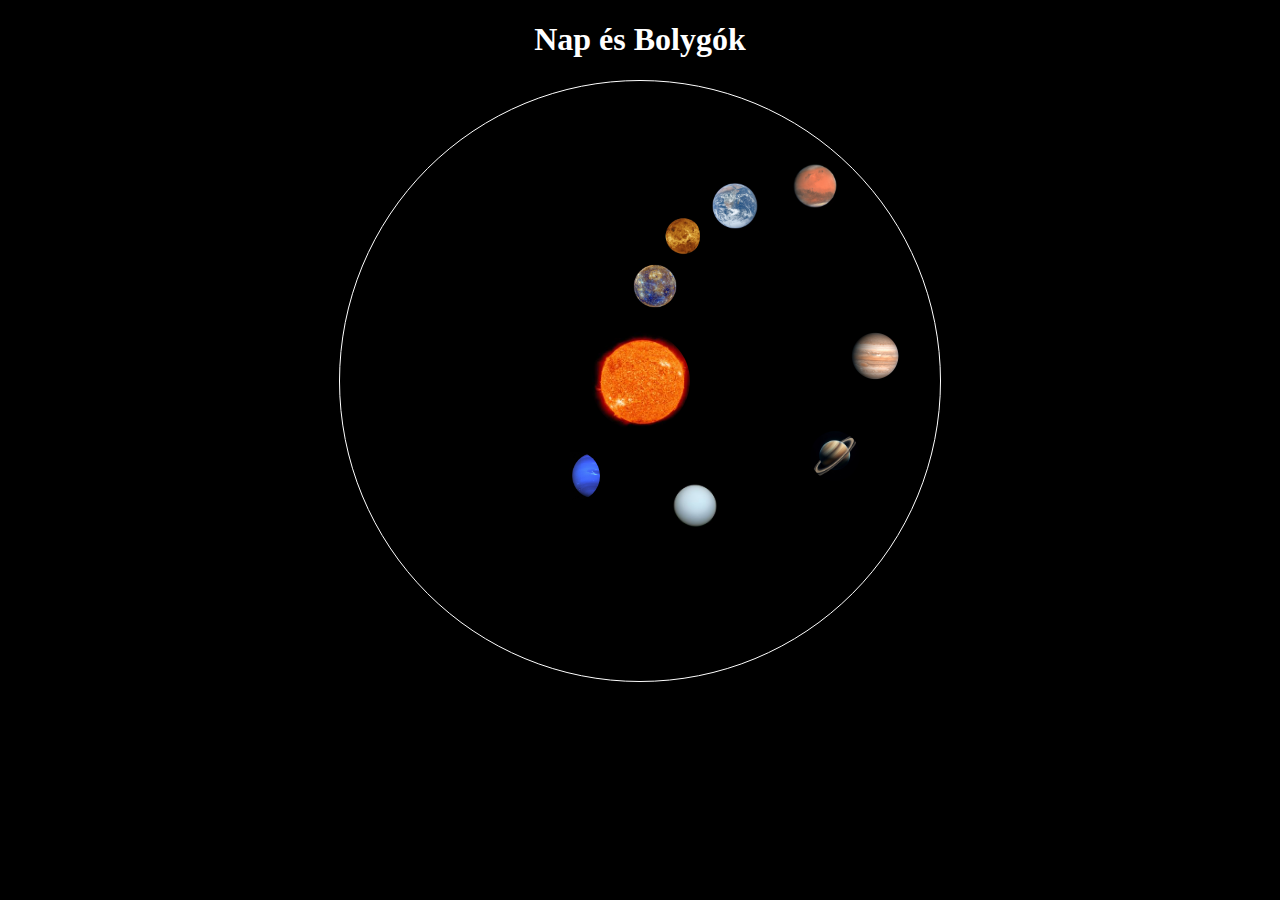
==== asd.html @ 54e3eb75 "Add files via upload" ====
<!DOCTYPE html>
<html lang="hu">
<head>
    <meta charset="UTF-8">
    <meta name="viewport" content="width=device-width, initial-scale=1.0">
    <title>Nap és a Bolygók</title>
    <style>
        body {
            background-color: black;
            color: white;
            text-align: center;
        }

        .solar-system {
            width: 600px;
            height: 600px;
            position: relative;
            margin: 0 auto;
            border: 1px solid white;
            border-radius: 50%;
            background-color: #000;
        }

        /* Nap */
        .sun {
            position: absolute;
            width: 100px;
            height: 100px;
            background-image: url('nap.jfif'); /* Nap kép */
            background-size: cover;
            border-radius: 50%;
            top: 250px;
            left: 250px;
        }

        .planet {
            position: absolute;
            width: 50px;
            height: 50px;
            background-size: cover;
            border-radius: 50%;
            cursor: pointer;
        }

        /* Bolygók képei és pozíciói */
        .planet.mercury {
            background-image: url('merkur.jpg'); /* Merkúr kép */
            top: 180px;
            left: 290px;
        }

        .planet.venus {
            background-image: url('venuss.webp'); /* Vénusz kép */
            top: 130px;
            left: 310px;
        }

        .planet.earth {
            background-image: url('fold.jpg'); /* Föld kép */
            top: 100px;
            left: 370px;
        }

        .planet.mars {
            background-image: url('mars.jpg'); /* Mars kép */
            top: 80px;
            left: 450px;
        }

        .planet.jupiter {
            background-image: url('Jupiter.jpg'); /* Jupiter kép */
            top: 250px;
            left: 510px;
        }

        .planet.saturn {
            background-image: url('saturnus.jfif'); /* Szaturnusz kép */
            top: 350px;
            left: 470px;
        }

        .planet.uranus {
            background-image: url('uranus.jfif'); /* Uránusz kép */
            top: 400px;
            left: 330px;
        }

        .planet.neptune {
            background-image: url('PezBzd9Fehsq9XWgWMauVV.jpg'); /* Neptunusz kép */
            top: 370px;
            left: 210px;
        }

        .planet-info {
            display: none;
            margin-top: 20px;
        }
    </style>
    <script>
        function showInfo(planetName, description) {
            document.getElementById('planetName').innerText = planetName;
            document.getElementById('planetDescription').innerText = description;
            document.querySelector('.planet-info').style.display = 'block';
        }
    </script>
</head>
<body>

    <h1>Nap és Bolygók</h1>
    <div class="solar-system">
        <!-- Nap -->
        <div class="sun"></div>

        <!-- Bolygók -->
        <div class="planet mercury" onclick="showInfo('Merkúr', 'A Merkúr a Naphoz legközelebbi bolygó.')"></div>
        <div class="planet venus" onclick="showInfo('Vénusz', 'A Vénusz a második bolygó a Naprendszerben, forró felszínéről ismert.')"></div>
        <div class="planet earth" onclick="showInfo('Föld', 'A Föld az egyetlen ismert bolygó, amely életet hordoz.')"></div>
        <div class="planet mars" onclick="showInfo('Mars', 'A Mars a negyedik bolygó, vörös színe miatt híres.')"></div>
        <div class="planet jupiter" onclick="showInfo('Jupiter', 'A Jupiter a Naprendszer legnagyobb bolygója.')"></div>
        <div class="planet saturn" onclick="showInfo('Szaturnusz', 'A Szaturnusz híres a gyűrűiről.')"></div>
        <div class="planet uranus" onclick="showInfo('Uránusz', 'Az Uránusz jeges, távoli bolygó.')"></div>
        <div class="planet neptune" onclick="showInfo('Neptunusz', 'A Neptunusz a nyolcadik bolygó a Naptól.')"></div>
    </div>

    <div class="planet-info">
        <h2 id="planetName"></h2>
        <p id="planetDescription"></p>
    </div>

</body>
</html>
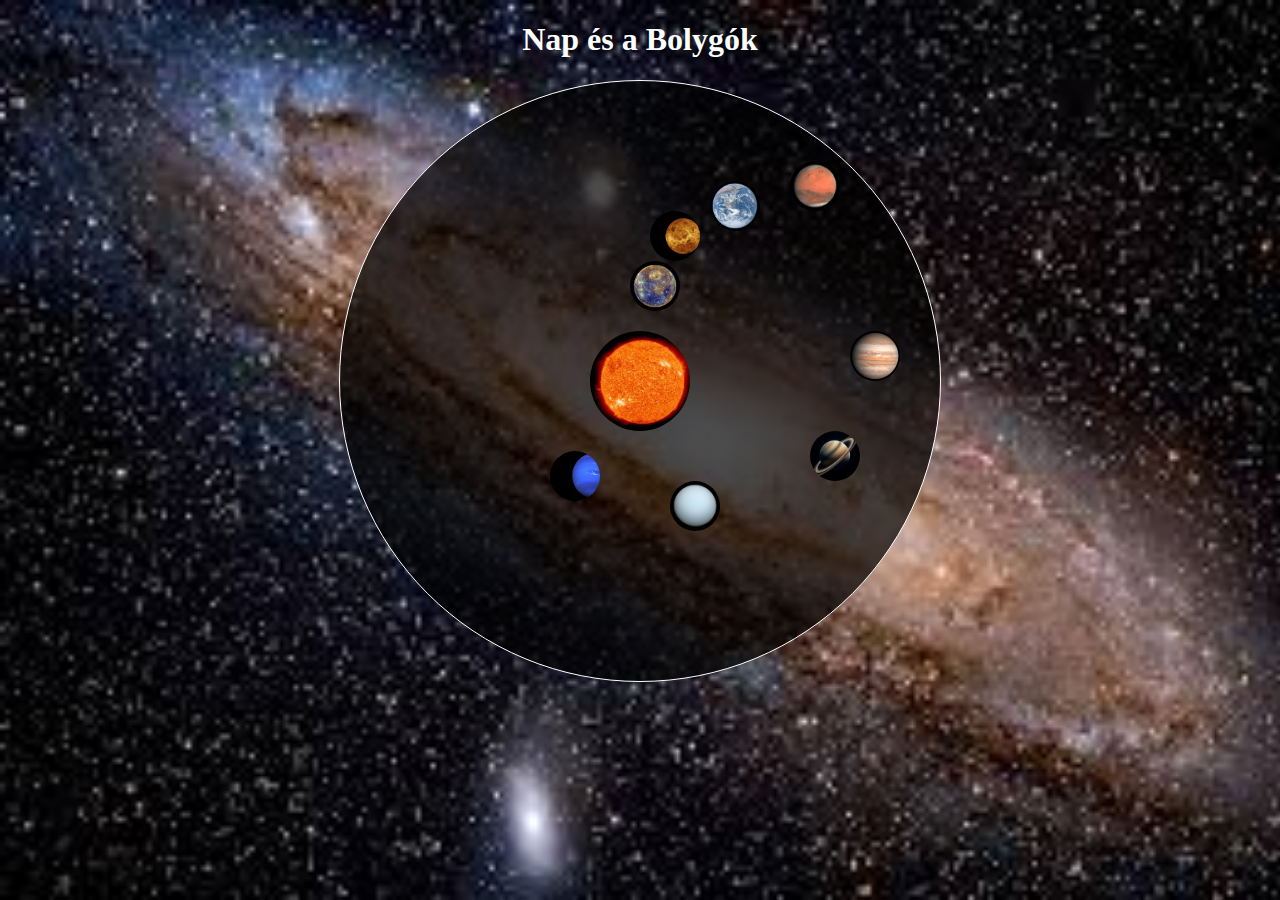
==== commit 33612539: "Add files via upload" ====
--- a/asd.html
+++ b/asd.html
@@ -3,110 +3,12 @@
 <head>
     <meta charset="UTF-8">
     <meta name="viewport" content="width=device-width, initial-scale=1.0">
-    <title>Nap és a Bolygók</title>
-    <style>
-        body {
-            background-color: black;
-            color: white;
-            text-align: center;
-        }
-
-        .solar-system {
-            width: 600px;
-            height: 600px;
-            position: relative;
-            margin: 0 auto;
-            border: 1px solid white;
-            border-radius: 50%;
-            background-color: #000;
-        }
-
-        /* Nap */
-        .sun {
-            position: absolute;
-            width: 100px;
-            height: 100px;
-            background-image: url('nap.jfif'); /* Nap kép */
-            background-size: cover;
-            border-radius: 50%;
-            top: 250px;
-            left: 250px;
-        }
-
-        .planet {
-            position: absolute;
-            width: 50px;
-            height: 50px;
-            background-size: cover;
-            border-radius: 50%;
-            cursor: pointer;
-        }
-
-        /* Bolygók képei és pozíciói */
-        .planet.mercury {
-            background-image: url('merkur.jpg'); /* Merkúr kép */
-            top: 180px;
-            left: 290px;
-        }
-
-        .planet.venus {
-            background-image: url('venuss.webp'); /* Vénusz kép */
-            top: 130px;
-            left: 310px;
-        }
-
-        .planet.earth {
-            background-image: url('fold.jpg'); /* Föld kép */
-            top: 100px;
-            left: 370px;
-        }
-
-        .planet.mars {
-            background-image: url('mars.jpg'); /* Mars kép */
-            top: 80px;
-            left: 450px;
-        }
-
-        .planet.jupiter {
-            background-image: url('Jupiter.jpg'); /* Jupiter kép */
-            top: 250px;
-            left: 510px;
-        }
-
-        .planet.saturn {
-            background-image: url('saturnus.jfif'); /* Szaturnusz kép */
-            top: 350px;
-            left: 470px;
-        }
-
-        .planet.uranus {
-            background-image: url('uranus.jfif'); /* Uránusz kép */
-            top: 400px;
-            left: 330px;
-        }
-
-        .planet.neptune {
-            background-image: url('PezBzd9Fehsq9XWgWMauVV.jpg'); /* Neptunusz kép */
-            top: 370px;
-            left: 210px;
-        }
-
-        .planet-info {
-            display: none;
-            margin-top: 20px;
-        }
-    </style>
-    <script>
-        function showInfo(planetName, description) {
-            document.getElementById('planetName').innerText = planetName;
-            document.getElementById('planetDescription').innerText = description;
-            document.querySelector('.planet-info').style.display = 'block';
-        }
-    </script>
+    <title>A Galaxis</title>
+    <link rel="stylesheet" href="galaxis.css">
 </head>
 <body>
 
-    <h1>Nap és Bolygók</h1>
+    <h1>Nap és a Bolygók</h1>
     <div class="solar-system">
         <!-- Nap -->
         <div class="sun"></div>
@@ -127,5 +29,6 @@
         <p id="planetDescription"></p>
     </div>
 
+    <script src="Untitled-1.js"></script>
 </body>
 </html>
--- a/galaxis.css
+++ b/galaxis.css
@@ -0,0 +1,92 @@
+body {
+    background-image: url('images.jfif'); /* Galaxis háttér */
+    background-size: cover;
+    background-attachment: fixed;
+    color: white;
+    text-align: center;
+}
+
+.solar-system {
+    width: 600px;
+    height: 600px;
+    position: relative;
+    margin: 0 auto;
+    border: 1px solid white;
+    border-radius: 50%;
+    background-color: rgba(0, 0, 0, 0.7);
+}
+
+/* Nap */
+.sun {
+    position: absolute;
+    width: 100px;
+    height: 100px;
+    background-image: url('nap.jfif'); /* Nap kép */
+    background-size: cover;
+    border-radius: 50%;
+    top: 250px;
+    left: 250px;
+}
+
+.planet {
+    position: absolute;
+    width: 50px;
+    height: 50px;
+    background-size: cover;
+    border-radius: 50%;
+    cursor: pointer;
+}
+
+/* Bolygók képei és pozíciói */
+.planet.mercury {
+    background-image: url('merkur.jpg'); /* Merkúr kép */
+    top: 180px;
+    left: 290px;
+}
+
+.planet.venus {
+    background-image: url('venuss.webp'); /* Vénusz kép */
+    top: 130px;
+    left: 310px;
+}
+
+.planet.earth {
+    background-image: url('fold.jpg'); /* Föld kép */
+    top: 100px;
+    left: 370px;
+}
+
+.planet.mars {
+    background-image: url('mars.jpg'); /* Mars kép */
+    top: 80px;
+    left: 450px;
+}
+
+.planet.jupiter {
+    background-image: url('Jupiter.jpg'); /* Jupiter kép */
+    top: 250px;
+    left: 510px;
+}
+
+.planet.saturn {
+    background-image: url('saturnus.jfif'); /* Szaturnusz kép */
+    top: 350px;
+    left: 470px;
+}
+
+.planet.uranus {
+    background-image: url('uranus.jfif'); /* Uránusz kép */
+    top: 400px;
+    left: 330px;
+}
+
+.planet.neptune {
+    background-image: url('PezBzd9Fehsq9XWgWMauVV.jpg'); /* Neptunusz kép */
+    top: 370px;
+    left: 210px;
+}
+
+.planet-info {
+    display: none;
+    margin-top: 20px;
+}
